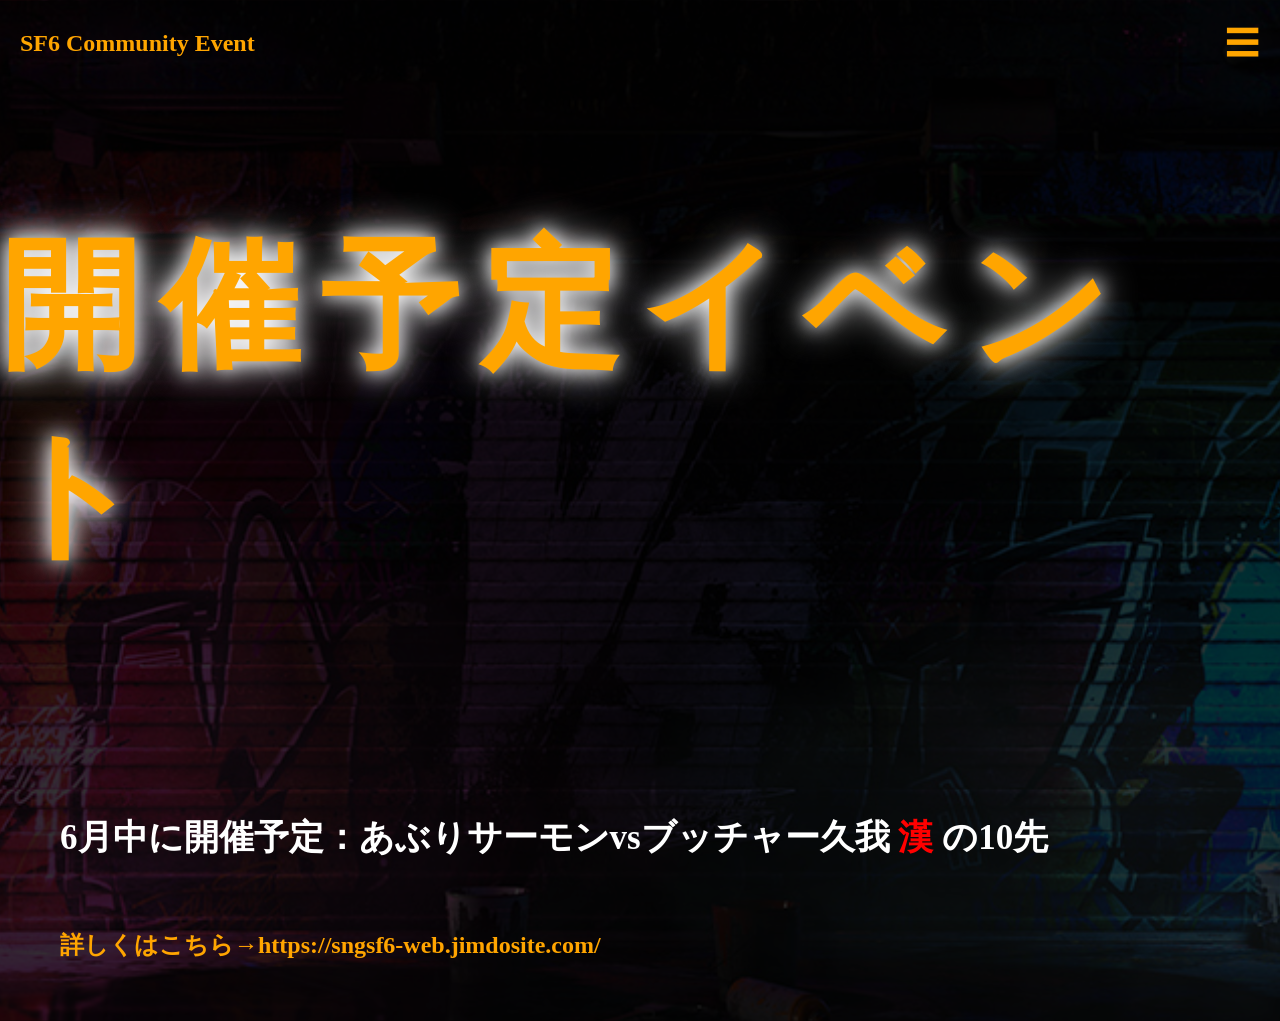
==== events.html @ 1dfd09af "Add files via upload" ====
<!DOCTYPE html>
<html lang="ja">
<head>
  <meta charset="UTF-8">
  <meta name="viewport" content="width=device-width, initial-scale=1.0">
  <title>開催予定イベント</title>
  <link rel="stylesheet" href="style.css">
</head>
<body>

<header>
  <div class="logo">SF6 Community Event</div>

  <div class="menu-btn" onclick="openMenu()">
    ☰
  </div>
</header>

<nav id="sideMenu">
  <div class="close-btn" onclick="closeMenu()">×</div>

  <a href="index.html">ホーム</a>
  <a href="events.html">開催予定イベント</a>
  <a href="info.html">イベント情報</a>
  <a href="results.html">過去イベントリザルト</a>
</nav>

<section class="page-title">
  <h1>開催予定イベント</h1>
</section>

<section class="content">

  <h2 class="event-title">
    6月中に開催予定：あぶりサーモンvsブッチャー久我
    <span>漢</span>
    の10先
  </h2>

  <a class="event-link"
     href="https://sngsf6-web.jimdosite.com/"
     target="_blank">

     詳しくはこちら→https://sngsf6-web.jimdosite.com/

  </a>

</section>

<script src="script.js"></script>
</body>
</html>
---- style.css ----
body {
  margin: 0;
  font-family: "Yu Mincho", "Hiragino Mincho ProN", serif;

  background: linear-gradient(rgba(0,0,0,0.8),
  rgba(0,0,0,0.8)),
  url("images/bg.jpg");

  background-size: cover;
  background-position: center;
  color: white;
}

header {
  display: flex;
  justify-content: space-between;
  align-items: center;

  padding: 20px;
}

.logo {
  font-size: 24px;
  font-weight: bold;
  color: orange;
}

.menu-btn {
  font-size: 35px;
  cursor: pointer;
  color: orange;
}

#sideMenu {
  position: fixed;
  top: 0;
  right: -300px;

  width: 250px;
  height: 100%;

  background: #111;
  transition: 0.3s;

  padding-top: 100px;
  z-index: 1000;
}

#sideMenu a {
  display: block;
  color: white;
  text-decoration: none;

  padding: 20px;
  font-size: 20px;

  border-bottom: 1px solid #333;
}

#sideMenu a:hover {
  background: orange;
  color: black;
}

.close-btn {
  position: absolute;
  top: 20px;
  right: 25px;

  font-size: 35px;
  cursor: pointer;
}

.hero,
.page-title {
  height: 70vh;

  display: flex;
  flex-direction: column;
  justify-content: center;
  align-items: center;
}

.hero h1,
.page-title h1 {
  font-size: 140px;
  letter-spacing: 20px;

  color: orange;

  text-shadow:
    0 0 20px rgb(255, 255, 255),
    0 0 40px rgb(255, 255, 255);

  font-family: "Yuji Syuku","Hiragino Mincho ProN", serif;
}

.hero p {
  font-size: 42px;

  letter-spacing: 8px;

  margin-top: -10px;

  text-shadow: 0 0 10px black;
}

.content {
  padding: 60px;
}

.content h2 {
  font-size: 35px;
  margin-bottom: 30px;
}

.content a {
  color: orange;
  font-size: 24px;
}

.big-text {
  text-align: center;
  font-size: 60px;
}

table {
  width: 100%;
  border-collapse: collapse;
  margin-top: 20px;
  background: rgba(0,0,0,0.7);

  font-size: 22px;
}

th, td {
  border: 1px solid orange;
  padding: 15px;
  text-align: center;
}

th {
  background: orange;
  color: black;
}

td img {
  width: 120px;
}

.team-box {
  margin-bottom: 80px;
}
.character-cell {
  position: relative;

  background-size: contain;
  background-repeat: no-repeat;

  background-position: right top;

  color: white;
  font-weight: bold;
  text-shadow: 0 0 10px black;

  height: 120px;
}

.ryu {
  background-image:
  linear-gradient(rgba(0,0,0,0.5), rgba(0,0,0,0.5)),
  url("images/ryu.png");
}

.jamie {
  background-image:
  linear-gradient(rgba(0,0,0,0.5), rgba(0,0,0,0.5)),
  url("images/jamie.png");
}

.manon {
  background-image:
  linear-gradient(rgba(0,0,0,0.5), rgba(0,0,0,0.5)),
  url("images/manon.png");
}

.ken {
  background-image:
  linear-gradient(rgba(0,0,0,0.5), rgba(0,0,0,0.5)),
  url("images/ken.png");
}

.marisa {
  background-image:
  linear-gradient(rgba(0,0,0,0.5), rgba(0,0,0,0.5)),
  url("images/marisa.png");
}

.red-team {
  color: #ff4d4d;
  font-weight: bold;
}

.blue-team {
  color: #4da6ff;
  font-weight: bold;
}
.rank-cell img {
  width: 120px;
  height: auto;
}


th {
  font-size: 24px;
}

td {
  font-size: 22px;
  font-weight: bold;
}
.winner {
  font-size: 48px;
  font-weight: bold;
  margin-bottom: 40px;
}

.winner span {
  color: #ff3b3b;
  text-shadow: 0 0 15px red;
}
.event-title {
  font-size: 42px;
  line-height: 1.8;
}

.event-title span {
  color: red;
  font-weight: bold;
}

.event-link {
  display: inline-block;

  margin-top: 30px;

  font-size: 28px;
  font-weight: bold;

  color: orange;

  text-decoration: none;
}

.event-link:hover {
  color: white;
}

#sideMenu a {
  font-family: sans-serif;
}
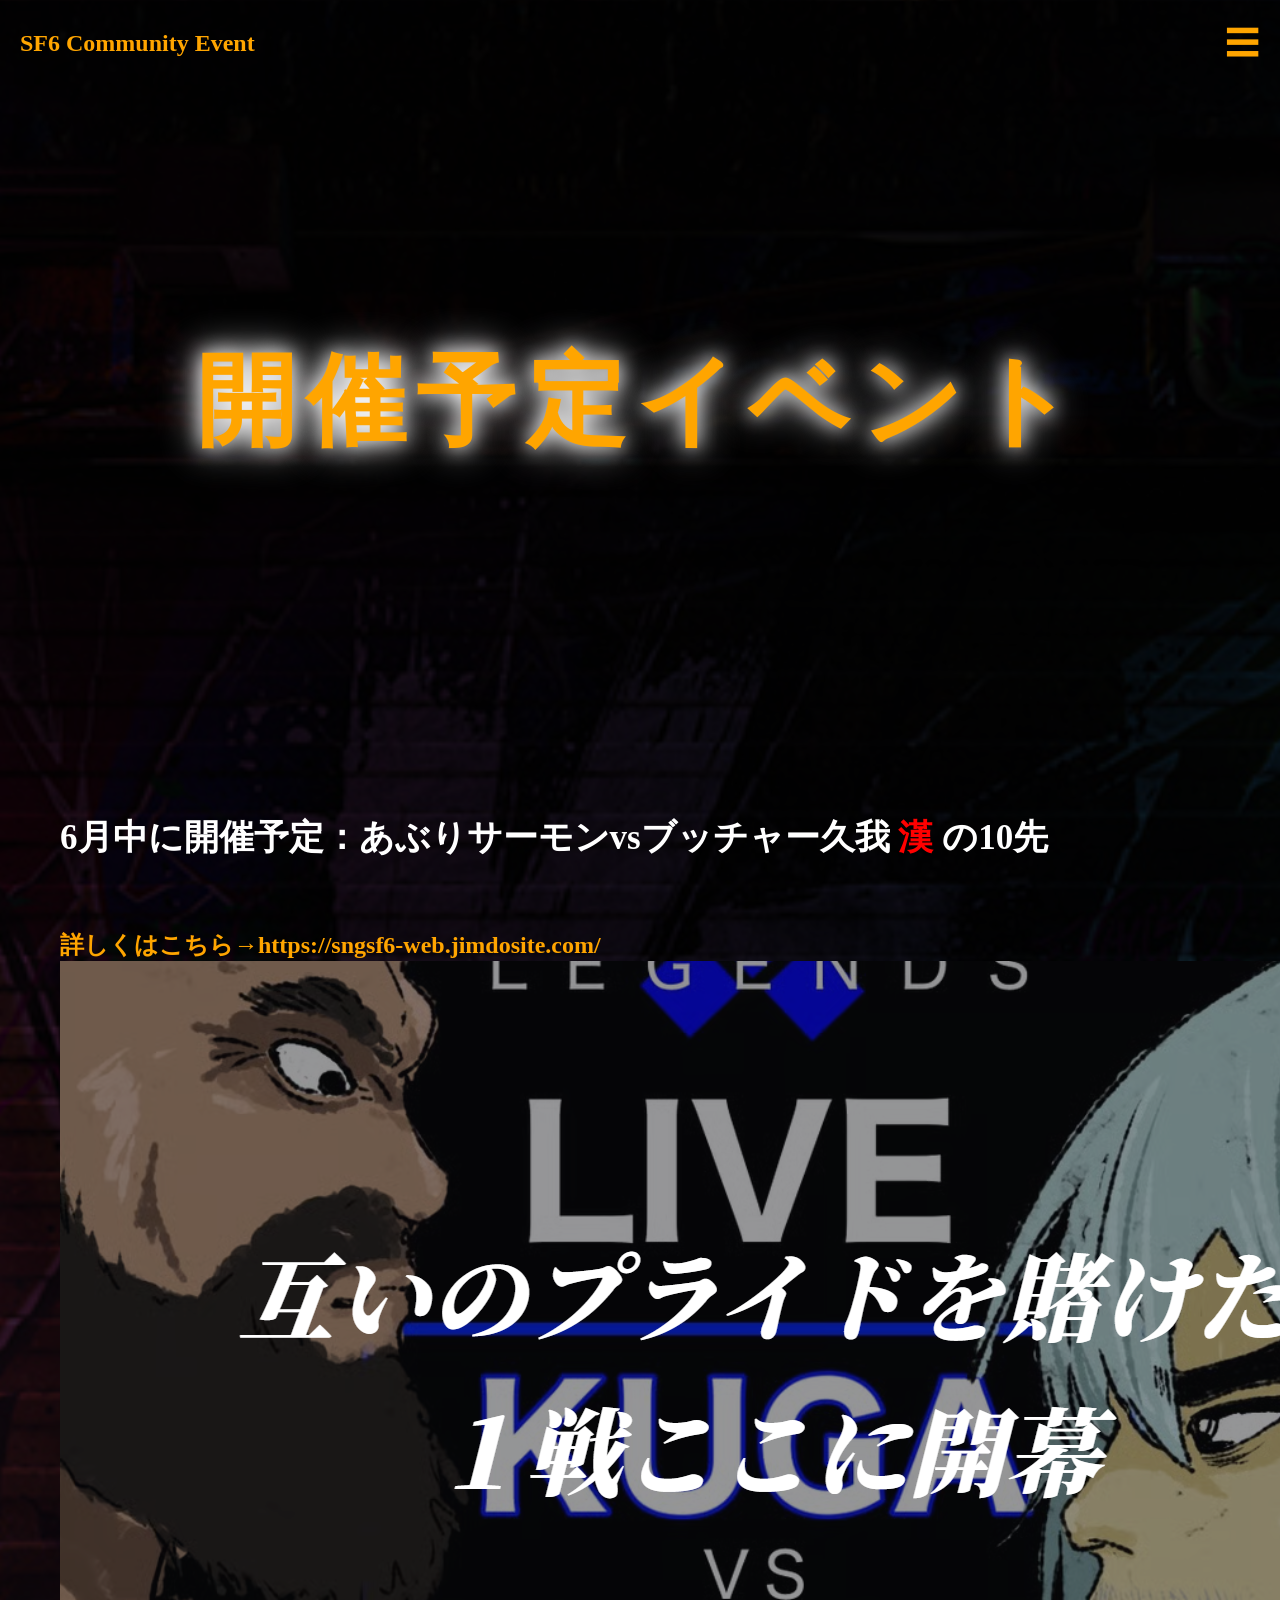
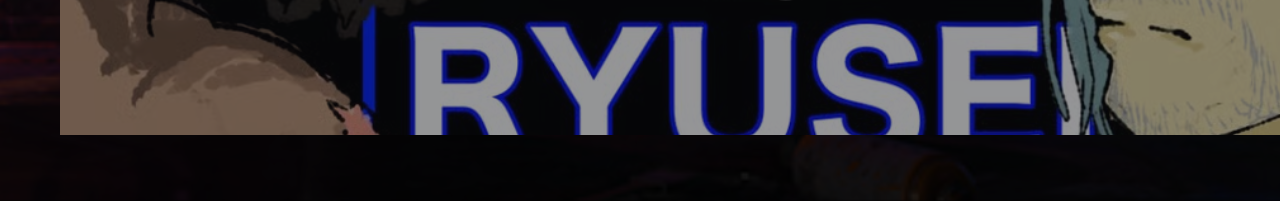
==== commit a3e64138: "Update events.html" ====
--- a/events.html
+++ b/events.html
@@ -42,6 +42,7 @@
      target="_blank">
 
      詳しくはこちら→https://sngsf6-web.jimdosite.com/
+    <img src=images/otoko10saki.png>
 
   </a>
 
@@ -49,4 +50,4 @@
 
 <script src="script.js"></script>
 </body>
-</html>+</html>
--- a/style.css
+++ b/style.css
@@ -83,8 +83,20 @@
 
 .hero h1,
 .page-title h1 {
-  font-size: 140px;
-  letter-spacing: 20px;
+  font-size: 100px;
+  letter-spacing: 10px;
+
+  color: orange;
+
+  text-shadow:
+    0 0 20px rgb(255, 255, 255),
+    0 0 40px rgb(255, 255, 255);
+
+  font-family: "Yuji Syuku","Hiragino Mincho ProN", serif;
+}
+.result-page　h1 {
+  font-size: 60px;
+  letter-spacing: 10px;
 
   color: orange;
 
@@ -258,4 +270,86 @@
 
 #sideMenu a {
   font-family: sans-serif;
-}+}
+@media screen and (max-width: 768px) {
+
+  table {
+    display: block;
+    width: 100%;
+  }
+
+  tr {
+    display: block;
+    margin-bottom: 15px;
+
+    background: rgba(0,0,0,0.8);
+    border: 1px solid orange;
+    border-radius: 10px;
+
+    padding: 10px;
+  }
+
+  th {
+    display: none;
+  }
+
+  td {
+    display: flex;
+    justify-content: space-between;
+    align-items: center;
+
+    padding: 6px 10px;
+    font-size: 14px;
+    border: none;
+  }
+
+  td::before {
+    content: attr(data-label);
+    font-weight: bold;
+    color: orange;
+  }
+
+  .character-cell {
+    height: 60px;
+    background-position: right top;
+    background-size: cover;
+  }
+
+  .rank-cell img {
+    width: 40px;
+  }
+  
+  .hero,
+  .page-title {
+    height: 40vh;
+  }
+  .hero h1,
+  .page-title h1 {
+    font-size: 38px;
+    letter-spacing: 3px;
+    text-align: center;
+  }
+  .content {
+  padding: 20px;
+}
+  .content h2 {
+    font-size: 24px;
+    line-height: 1.5;
+  }
+.winner {
+    font-size: 28px;
+    text-align: center;
+  }
+  .result-page　h1 {
+  font-size: 28px;
+  letter-spacing: 10px;
+
+  color: orange;
+
+  text-shadow:
+    0 0 20px rgb(255, 255, 255),
+    0 0 40px rgb(255, 255, 255);
+
+  font-family: "Yuji Syuku","Hiragino Mincho ProN", serif;
+}
+}
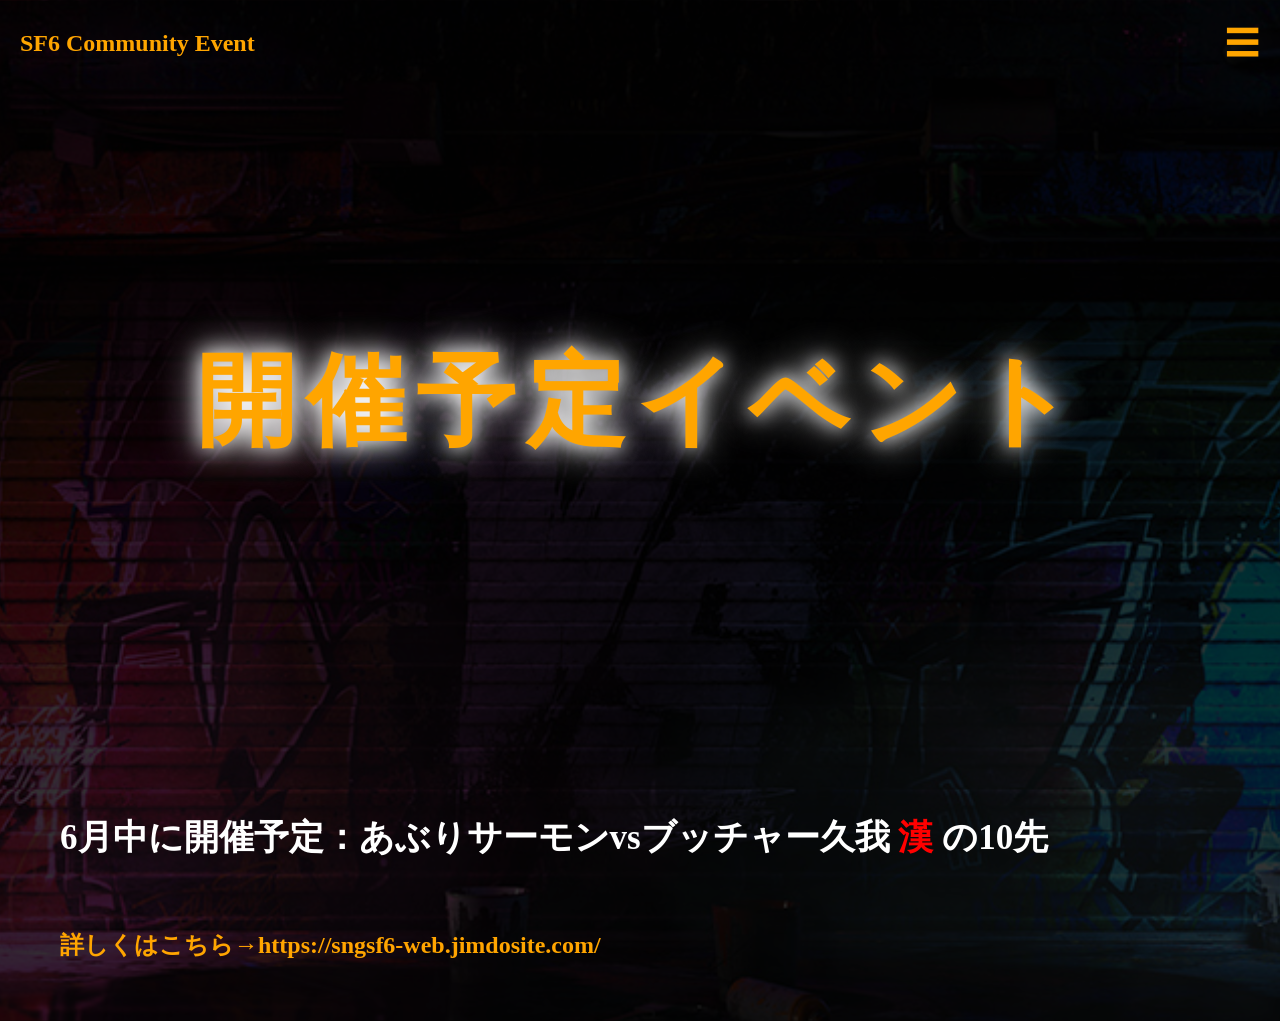
==== commit 72903e3d: "Update events.html" ====
--- a/events.html
+++ b/events.html
@@ -42,7 +42,6 @@
      target="_blank">
 
      詳しくはこちら→https://sngsf6-web.jimdosite.com/
-    <img src=images/otoko10saki.png>
 
   </a>
 
--- a/style.css
+++ b/style.css
@@ -70,7 +70,10 @@
   font-size: 35px;
   cursor: pointer;
 }
-
+.picsize{
+  width: "10px";
+  height: "40px";
+}
 .hero,
 .page-title {
   height: 70vh;
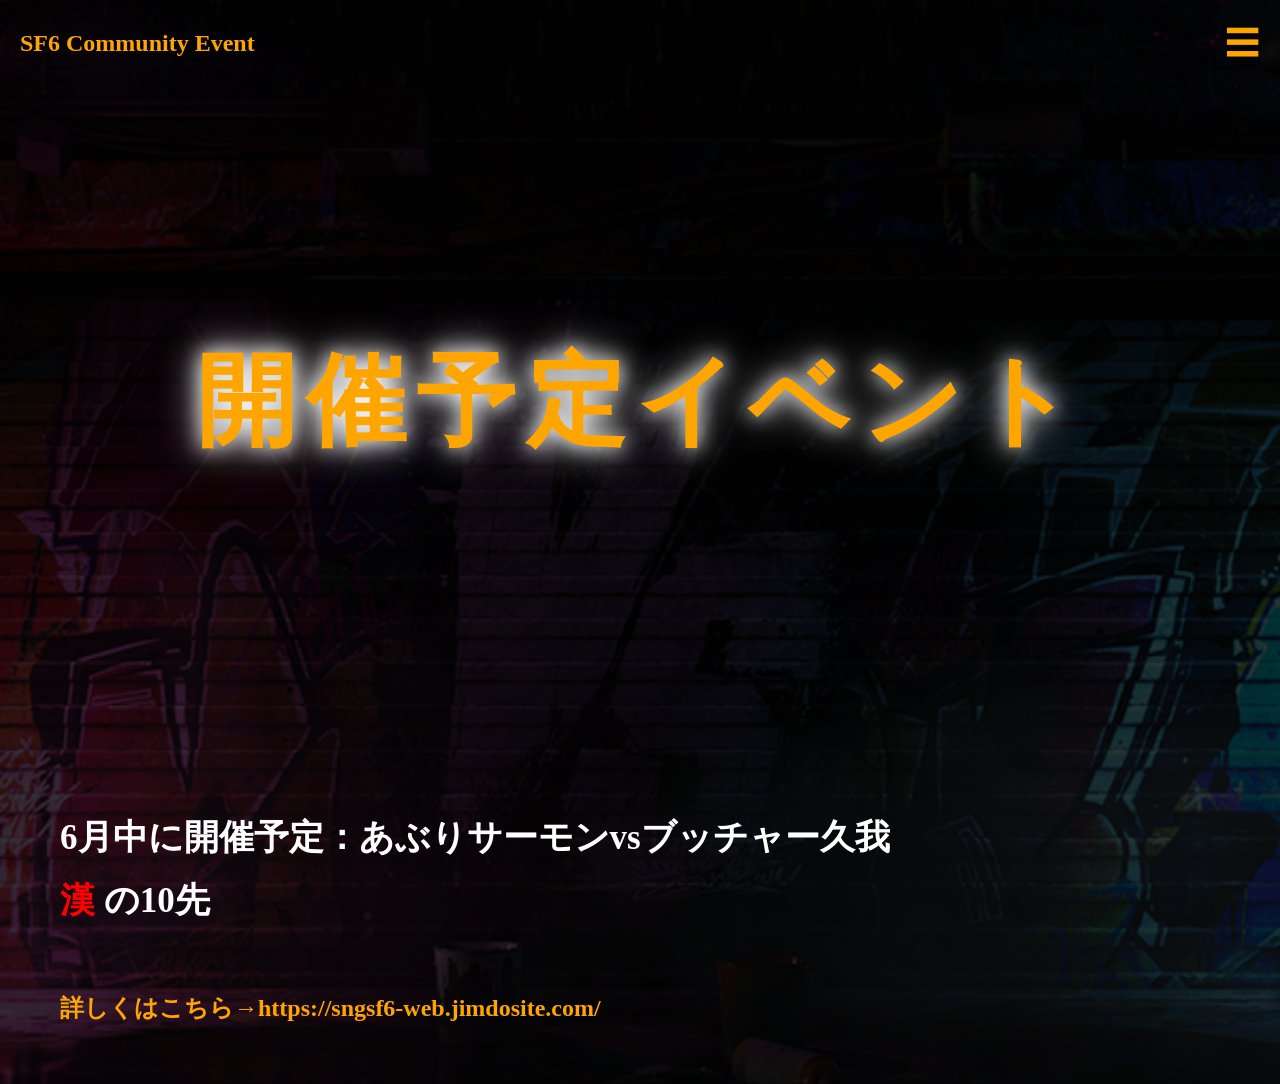
==== commit c339abf0: "Update events.html" ====
--- a/events.html
+++ b/events.html
@@ -32,7 +32,7 @@
 <section class="content">
 
   <h2 class="event-title">
-    6月中に開催予定：あぶりサーモンvsブッチャー久我
+    6月中に開催予定：あぶりサーモンvsブッチャー久我<br>
     <span>漢</span>
     の10先
   </h2>
--- a/style.css
+++ b/style.css
@@ -70,10 +70,7 @@
   font-size: 35px;
   cursor: pointer;
 }
-.picsize{
-  width: "10px";
-  height: "40px";
-}
+
 .hero,
 .page-title {
   height: 70vh;
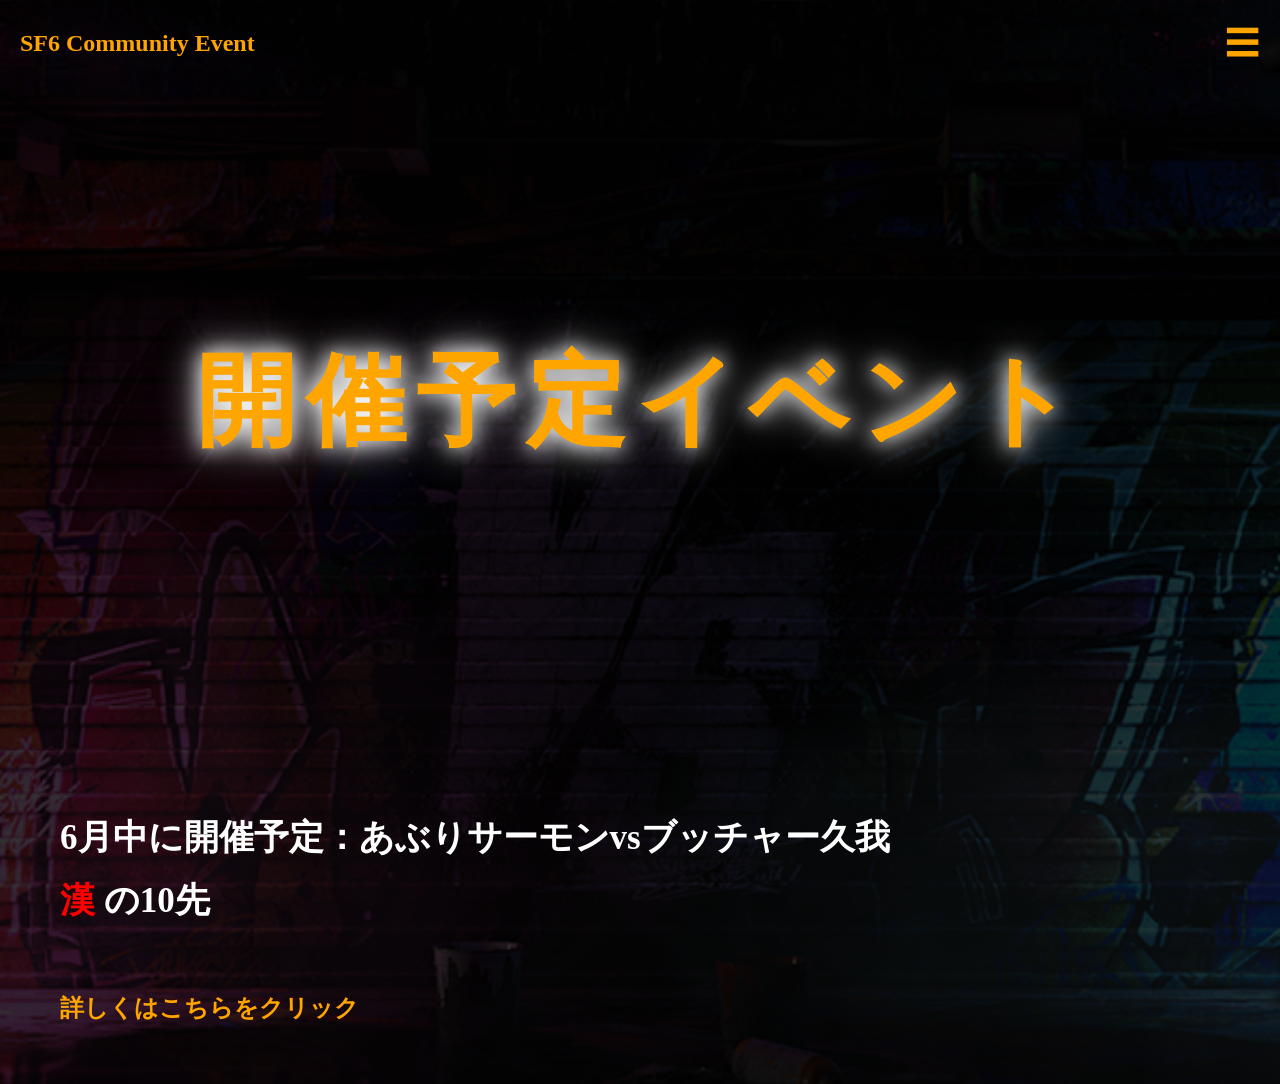
==== commit 4f6aef00: "Update events.html" ====
--- a/events.html
+++ b/events.html
@@ -41,7 +41,7 @@
      href="https://sngsf6-web.jimdosite.com/"
      target="_blank">
 
-     詳しくはこちら→https://sngsf6-web.jimdosite.com/
+     詳しくはこちらをクリック
 
   </a>
 
